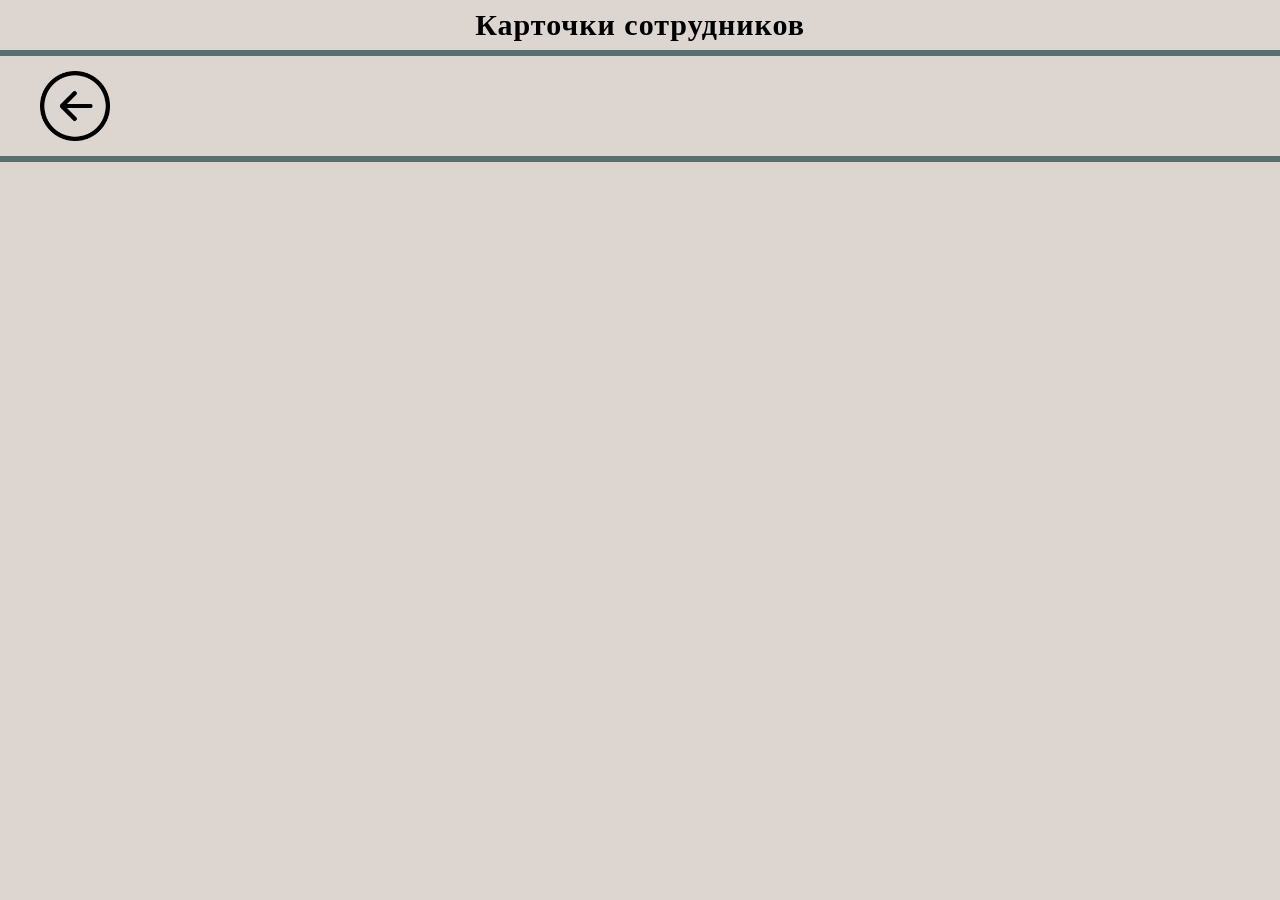
==== employee.html @ 7c92aaad "Add files via upload" ====
<!DOCTYPE html>
<html lang="en">
<head>
    <meta charset="UTF-8">
    <meta name="viewport" content="width=device-width, initial-scale=1.0">
    <title>Карточки сотрудников</title>
    <link id="style_" rel="stylesheet" href="main.css"></link>
</head>
<body>
    <div class="Head">
        <p class="NamePR">Карточки сотрудников</p>
    </div>
    <div class="Buttons">
        <a class="Back_button" href="index.html"><img  class="Back_button" src="SideIMG/Back_button.png"></a>
    </div>
    <div class="employee">

    </div>
</body>
</html>
---- main.css ----
*{
    margin: 0;
    padding: 0;
}
@font-face {
    font-family: Montserrat;
    src: url('FontFamily/Montserrat/Montserrat-Black.ttf');
}
@font-face {
    font-family: Open Sans;
    src: url('FontFamily/Open_Sans/OpenSans-Italic-VariableFont_wdth,wght.ttf');
}
body, button{
    background-color: #ddd5d0;
    color: black;
    font-family: 'Open Sans';
    font-size: 20px;
    font-weight: 500;
}
.Head{
    height: 50px;
    border-bottom: 6px solid #586f6b;
    display: flex;
    justify-content: center;
    align-items: center;
}
.NamePR{
    font-family: 'Motserrat';
    font-size: 30px;
    letter-spacing: 1px;
    font-weight: 900;
}
.Buttons{
    height: 100px;
    border-bottom: 6px solid #586f6b;
    display: flex;
    justify-content: center;
    align-items: center;
    }
.button1, .button2, .button3{
    color: black;
    background-color: #b8b8aa;
    border: none;
    border-radius: 15px;
    margin: 80px;
    padding: 20px;
    text-align: center;
    min-width: 300px;
    text-decoration: none;
    cursor: pointer;
}
.button1{
    right: 10px;
}
.button3{
    right: 10px;
}
.button1:visited, .button2:visited, .button3:visited{
    color: black;
}
.Back_button{
    margin-right: auto;
    margin-left: 20px;
    height: 70px;
    transition: filter 0.3s ease;
}
.Back_button:hover img {
    filter: invert(1);
}
.button_FIO{
    cursor: pointer;
    width: 300px;
    height: 60px;
    margin: 20px;
    background-color: #b8b8aa;
    border-radius: 15px;
    border-color: #b8b8aa;
}

.columns {
    overflow-y: auto;
    display: flex;
    border: 6px solid #586f6b;
    border-radius: 30px;
    margin: 8px;
    margin-top: 15px;
    box-sizing: border-box; 
    height: 800px;
}
.info, #Count{
    flex-shrink: 0;
    margin: 10px;
    margin-top: 40px;
    height: 700px;
    width: 350px;
    border: black solid 2px;
}
#Count{
    background-color: #b8b8aa;
    transition: background-color 0.2s ease;
}
#Count:hover{
    background-color: #586f6b;
}
.pole{
    height: 70px;
    width: 350px;
    background: transparent;
    border: none;
    outline: none;
    text-align: center;
    font-size: 24px;
    cursor: pointer;
    display: inline-block;
    vertical-align: middle;
}
.pole:disabled{
    color: black;
    cursor: default;
}
.J_tirle,.fio{
    display: flex;
    align-items: center;
}
.button_removeFIO,.button_remove{
    right: 0;
    border: none;
    color: #A60000;
    margin-right: 10px;
    cursor: pointer;
}
.button_remove{
    top: 0;
    color:#b8b8aa;
}
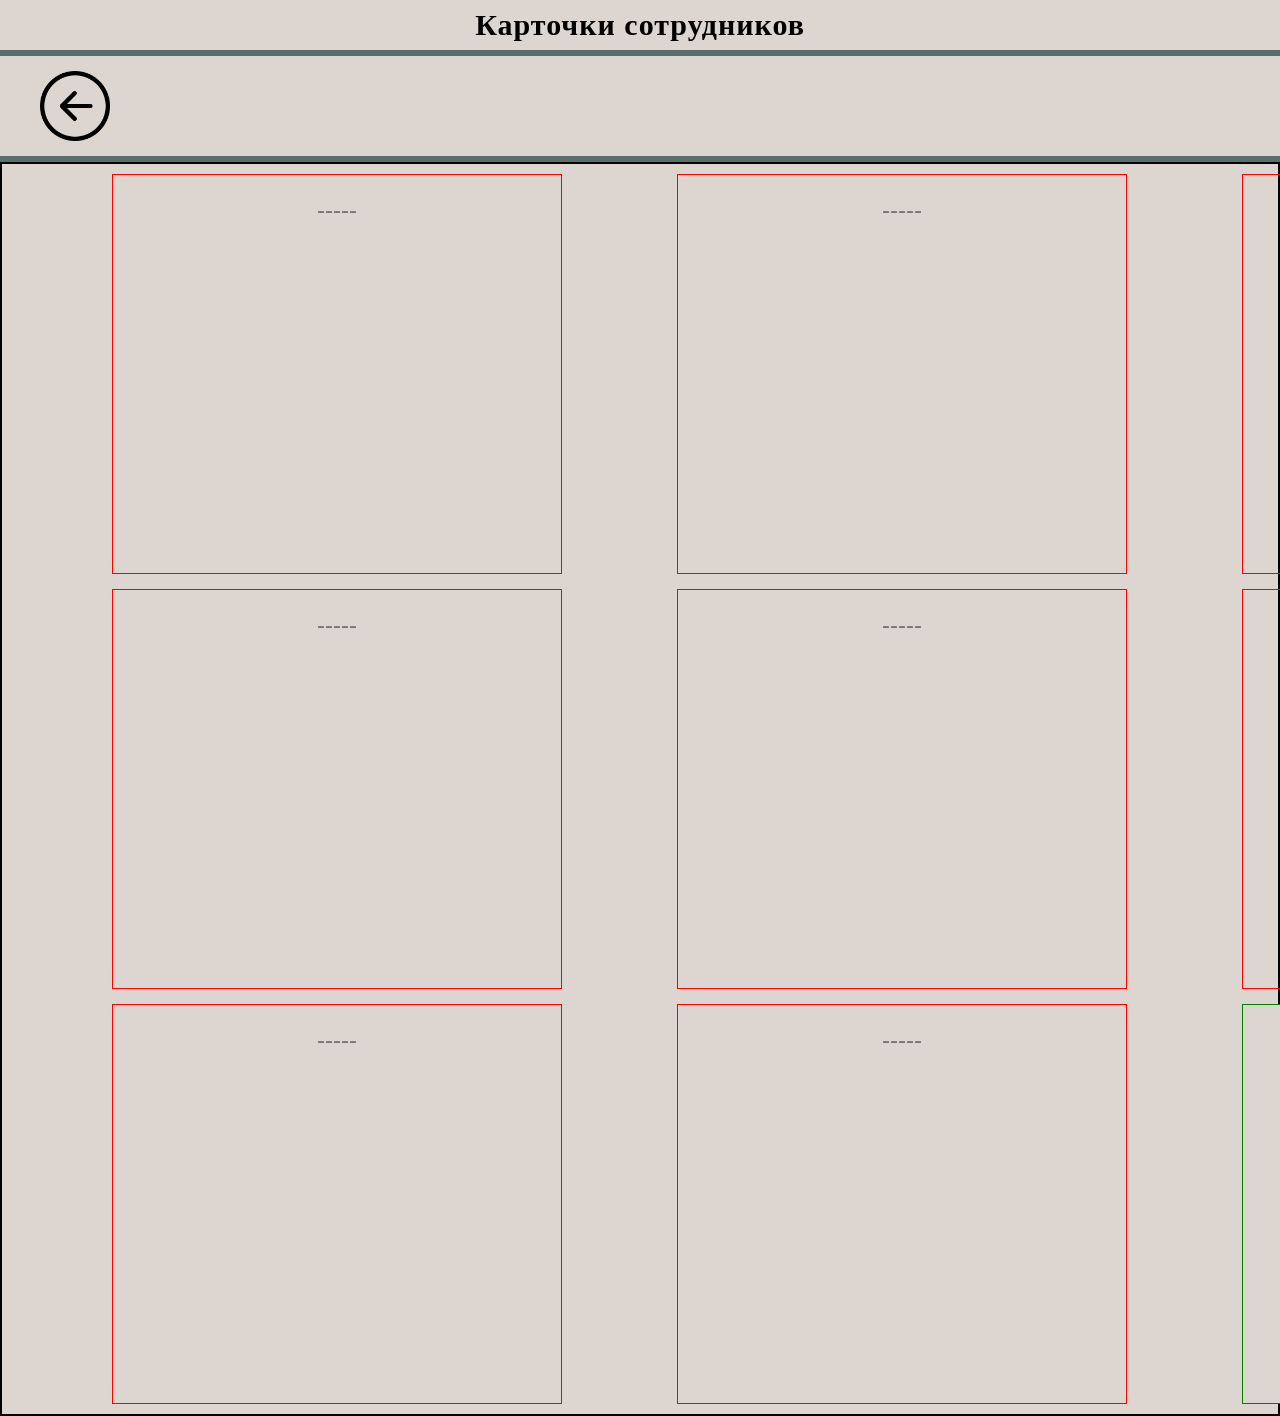
==== commit 49f72e35: "Add files via upload" ====
--- a/employee.html
+++ b/employee.html
@@ -14,7 +14,8 @@
         <a class="Back_button" href="index.html"><img  class="Back_button" src="SideIMG/Back_button.png"></a>
     </div>
     <div class="employee">
-
+        
     </div>
+    <script src="main.js"></script>
 </body>
 </html>
--- a/main.css
+++ b/main.css
@@ -9,6 +9,13 @@
 @font-face {
     font-family: Open Sans;
     src: url('FontFamily/Open_Sans/OpenSans-Italic-VariableFont_wdth,wght.ttf');
+}
+html::-webkit-scrollbar {
+    display: none;
+}
+html {
+    scrollbar-width: none;
+    -ms-overflow-style: none; 
 }
 body, button{
     background-color: #ddd5d0;
@@ -133,3 +140,40 @@
     top: 0;
     color:#b8b8aa;
 }
+/* ------------------Страничка employe------------------*/
+.employee {
+    margin: 0;
+    width: 100%;
+    height: auto;
+    border: black 2px solid;
+    padding: 10px;
+    box-sizing: border-box;
+    display: grid; 
+    grid-template-columns: repeat(3, 1fr); 
+    gap: 15px; 
+    
+}
+.humans, .button_EM {
+    width: 450px; 
+    height: 400px;
+    margin-left: 100px;
+    box-sizing: border-box;
+    display: flex;
+    flex-direction: column;
+    align-items: center; 
+    text-align: center;
+    border: red 1px solid;
+}
+.Hum_pole {
+    color: black;
+    width: 100%; 
+    margin: 0; 
+    padding: 10px;
+    box-sizing: border-box;
+    border: black 2px solid;
+    text-align: center;
+}
+.button_EM{
+    border: green 1px solid;
+    cursor: pointer;
+}
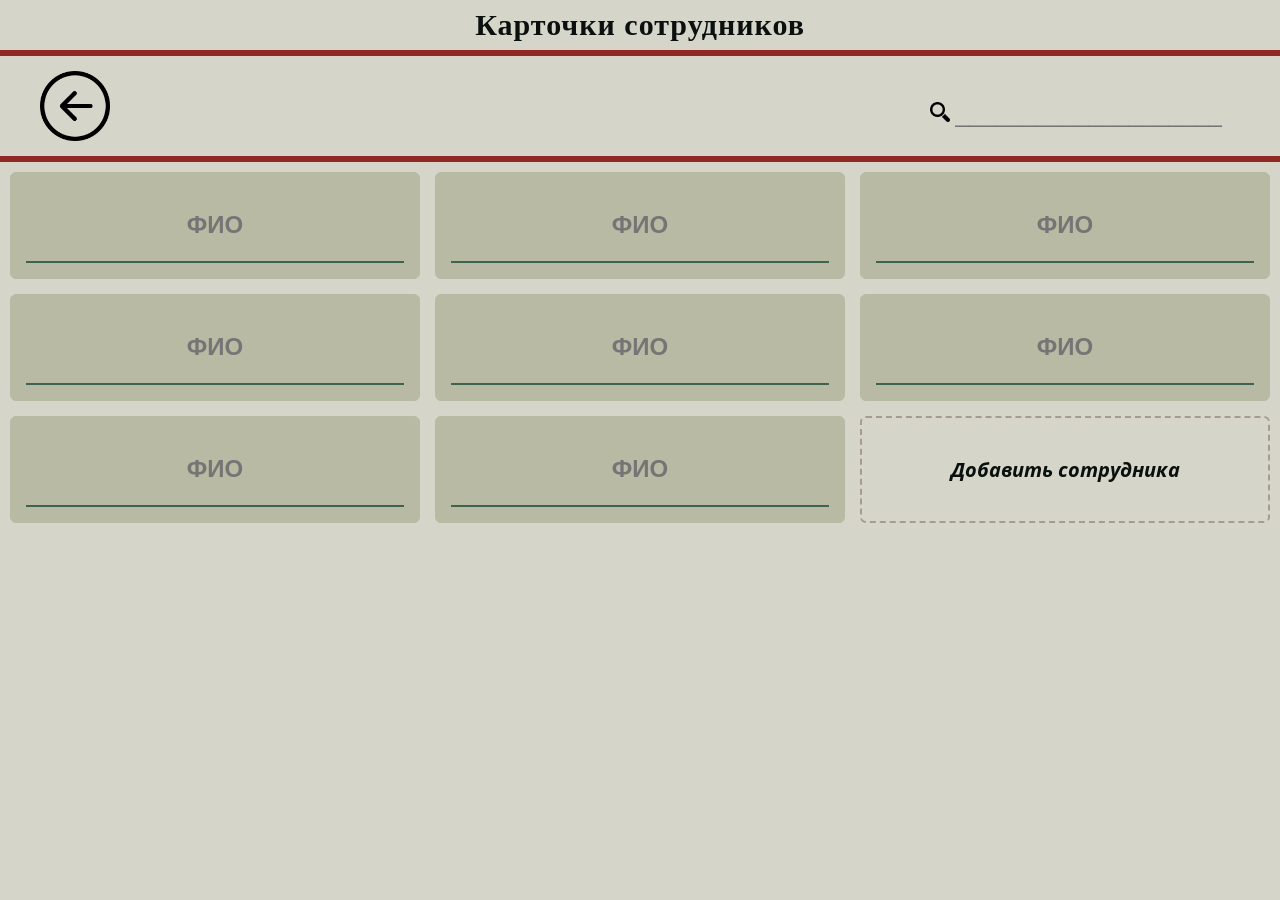
==== commit 2fdef04a: "Add files via upload" ====
--- a/employee.html
+++ b/employee.html
@@ -12,9 +12,12 @@
     </div>
     <div class="Buttons">
         <a class="Back_button" href="index.html"><img  class="Back_button" src="SideIMG/Back_button.png"></a>
+        <div>
+            <img  class="searchIMG" src="SideIMG/search.png">
+            <input class='search' placeholder="____________________" maxlength="45">
+        </div>
     </div>
     <div class="employee">
-        
     </div>
     <script src="main.js"></script>
 </body>
--- a/main.css
+++ b/main.css
@@ -18,15 +18,15 @@
     -ms-overflow-style: none; 
 }
 body, button{
-    background-color: #ddd5d0;
-    color: black;
+    background-color: #D6D5C9;
+    color: #0A100D;
     font-family: 'Open Sans';
     font-size: 20px;
     font-weight: 500;
 }
 .Head{
     height: 50px;
-    border-bottom: 6px solid #586f6b;
+    border-bottom: 6px solid #902923;
     display: flex;
     justify-content: center;
     align-items: center;
@@ -39,14 +39,13 @@
 }
 .Buttons{
     height: 100px;
-    border-bottom: 6px solid #586f6b;
+    border-bottom: 6px solid #902923;
     display: flex;
     justify-content: center;
     align-items: center;
     }
 .button1, .button2, .button3{
-    color: black;
-    background-color: #b8b8aa;
+    background-color: #B9BAA3; color: black;
     border: none;
     border-radius: 15px;
     margin: 80px;
@@ -55,44 +54,35 @@
     min-width: 300px;
     text-decoration: none;
     cursor: pointer;
-}
-.button1{
-    right: 10px;
-}
-.button3{
-    right: 10px;
-}
-.button1:visited, .button2:visited, .button3:visited{
-    color: black;
-}
+    transition:  0.3s ease;
+}
+.button1:hover, .button2:hover, .button3:hover{
+    background-color: #A22C29 !important; color: #D6D5C9 !important;
+    transform: scale(1.02);
+}
+.button1, .button3{right: 10px;}
+.button1:visited, .button2:visited, .button3:visited{color: #0A100D;}
+/* ------------------Страничка position------------------*/
 .Back_button{
     margin-right: auto;
     margin-left: 20px;
     height: 70px;
     transition: filter 0.3s ease;
 }
-.Back_button:hover img {
-    filter: invert(1);
-}
-.button_FIO{
-    cursor: pointer;
-    width: 300px;
-    height: 60px;
-    margin: 20px;
-    background-color: #b8b8aa;
-    border-radius: 15px;
-    border-color: #b8b8aa;
-}
-
+.Back_button:hover img {filter: invert(1); transform: scale(1.02);}
 .columns {
     overflow-y: auto;
     display: flex;
-    border: 6px solid #586f6b;
+    border: 6px solid #902923;
     border-radius: 30px;
     margin: 8px;
     margin-top: 15px;
     box-sizing: border-box; 
     height: 800px;
+}
+.info{
+    background-color: #B9BAA3;
+    border-radius: 5px;
 }
 .info, #Count{
     flex-shrink: 0;
@@ -100,14 +90,33 @@
     margin-top: 40px;
     height: 700px;
     width: 350px;
-    border: black solid 2px;
+    border: none 2px solid;
 }
 #Count{
-    background-color: #b8b8aa;
-    transition: background-color 0.2s ease;
+    background-color: none;
+    transition: 0.5s ease;
+    border: #A39B94 2px dashed;
+    border-radius: 5px;
 }
 #Count:hover{
-    background-color: #586f6b;
+    background-color: #A22C29; color: #D6D5C9;
+    border: #902923 solid;
+    transform: scale(1.01);
+}
+.button_FIO{
+    cursor: pointer;
+    width: 300px;
+    height: 60px;
+    margin: 20px;
+    background-color: #D6D5C9; color:#0A100D;
+    border-radius: 15px;
+    border-color: none;
+    transition: 0.3s ease;
+}
+.button_FIO:hover{
+    background-color: #A22C29; color: #D6D5C9;
+    border: #902923 solid;
+    transform: scale(1.02);
 }
 .pole{
     height: 70px;
@@ -120,6 +129,7 @@
     cursor: pointer;
     display: inline-block;
     vertical-align: middle;
+    border-bottom: #0A100D 2px inset;
 }
 .pole:disabled{
     color: black;
@@ -132,48 +142,213 @@
 .button_removeFIO,.button_remove{
     right: 0;
     border: none;
-    color: #A60000;
+    background-color: transparent; color: #333333;
     margin-right: 10px;
     cursor: pointer;
-}
-.button_remove{
-    top: 0;
-    color:#b8b8aa;
+    margin-top: 25px;
+    padding-bottom: 18px;
+    border-bottom: #0A100D 2px inset;
+    transition: 0.2s ease;
+}
+.button_remove:hover,.button_removeFIO:hover {
+    color: #902923;
 }
 /* ------------------Страничка employe------------------*/
+.searchIMG{
+    height: auto;
+    width: 20px;
+}
+.search{
+    height: 70px;
+    width: 350px;
+    background: transparent;
+    border: none;
+    outline: none;
+    text-align: left;
+    font-size: 24px;
+    cursor: pointer;
+    margin-right: -25px;
+    margin-top: 15px;
+}
+.search:disabled{
+    color: black;
+    cursor: default;
+}
 .employee {
     margin: 0;
     width: 100%;
     height: auto;
-    border: black 2px solid;
     padding: 10px;
     box-sizing: border-box;
     display: grid; 
     grid-template-columns: repeat(3, 1fr); 
     gap: 15px; 
-    
-}
-.humans, .button_EM {
-    width: 450px; 
-    height: 400px;
-    margin-left: 100px;
+    align-items: start;
+}
+.humans-close {
+  position: absolute;
+  top: 15px;
+  right: 15px;
+  background: transparent;
+  border: none;
+  cursor: pointer;
+  font-size: 28px;
+  color: #333333;
+  transition: 0.3s ease;
+}
+.humans-delete{
+    right: 0;
+    border: none;
+    background-color: transparent; color: #333333;
+    margin-left: 10px;
+    cursor: pointer;
+    padding-bottom: 18px;
+    transition: 0.2s ease;
+}
+.btn-delete-skill{
+    color: #333333;
+    border: none;
+    transition: 0.2s ease;
+    margin-right: 2px;
+    margin-left: 5px;
+}
+.humans-close:hover, .humans-delete:hover,.btn-delete-skill:hover {
+  color: #A22C29;
+}
+.humans.closed .humans-close, .humans.closed .humans-delete {
+  display: none;
+}
+.humans:not(.closed) .humans-close, .humans-delete:not(.closed) .humans-delete {
+  display: block; 
+}
+.humans {
+    position: relative;
+    color: #F9EDCC;
+    height: auto;
+    padding: 0;
     box-sizing: border-box;
     display: flex;
     flex-direction: column;
+    align-items: flex-start; 
+    text-align: left;
+    border: #B9BAA3 1px solid;
+    background: #B9BAA3;
+    border-radius: 6px;
+    cursor: pointer;
+    overflow: hidden;
+    transition: background-color 0.4s ease;
+}
+.humans-header {
+    width: 100%;
+    padding: 15px 15px 5px 15px;
+    box-sizing: border-box;
+    transition: background-color 0.4s ease;
+}
+.humans:hover{
+    background-color: #A22C29;
+}
+.humans-header .pole {
+    color: #0A100D;
+    transition: background-color 0.4s ease;
+}
+.humans:not(.closed) { background-color: #D6D5C9; }
+.humans:not(.closed) .humans-header { background-color: #D6D5C9;} 
+.humans:not(.closed) .humans-header .pole {
+    background-color: transparent !important;
+    border: transparent 1px solid !important;
+    color: #333333 !important;
+}
+.humans-body {
+    width: 100%;
+    box-sizing: border-box;
+    display: grid;
+    grid-template-rows: 0fr;
+    transition: grid-template-rows 0.4s ease, padding 0.4s ease;
+    padding: 0 15px;
+}
+.humans:not(.closed) .humans-body {
+    grid-template-rows: 1fr;
+    padding: 15px;
+}
+.humans-body-content {
+    overflow: hidden;
+    display: flex;
+    flex-direction: column;
+}
+.button_EM {
+    color: #0A100D;
+    padding: 15px;
+    box-sizing: border-box;
+    display: flex;
+    flex-direction: column;
+    text-align: left;
+    border-radius: 6px;
+    justify-content: center;
+    align-items: center;
+    border: #A39B94 2px dashed;
+    background: transparent;
+    cursor: pointer;
+    font-weight: bold;
+    min-height: 107px;
+    transition: 0.5s ease;
+}
+.button_EM:hover {
+    background-color: #A22C29; 
+    color: #D6D5C9;
+    border: #902923 solid;
+}
+.humansStatIn {
+    display: flex;
     align-items: center; 
-    text-align: center;
-    border: red 1px solid;
-}
-.Hum_pole {
-    color: black;
+    justify-content: space-between;
+    width: 100%;
+    margin-top: 6px;
+}
+.humansStatIn label {
+    white-space: nowrap; 
+    color: #333;
+    width: 140px;
+    flex-shrink: 0; 
+}
+.humansStatIn .pole {
+    width: 100%;
+    border: none;
+    background: transparent;
+    font-family: inherit;
+    text-align: right;
+}
+.humansStatIn .pole:focus {
+    outline: none;
+}
+.humansStatIn label, .humansStatIn .pole, .humansStatIn select {
+    font-size: 18px;          
+    line-height: 1.2;         
+}
+.button_CH {
     width: 100%; 
-    margin: 0; 
-    padding: 10px;
-    box-sizing: border-box;
-    border: black 2px solid;
-    text-align: center;
-}
-.button_EM{
-    border: green 1px solid;
-    cursor: pointer;
+    text-align: center; 
+    box-sizing: border-box; 
+    margin-top: 15px;
+    margin-bottom: 5px;
+    padding: 8px;
+    border: #4A4A4A 1px solid;
+    background-color: transparent;
+    border-radius: 4px;
+    cursor: pointer;
+    font-size: 14px;
+    color: #333;
+}
+.list-for-humans{
+    background-color: #B9BAA3;
+    background-color: transparent;
+    border: transparent;
+    outline: none;
+    cursor: pointer;
+}
+.list-for-humans option{
+    background-color: #D6D5C9 ;
+    color:#0A100D ;
+}
+.list-for-humans option:disabled {
+    background-color: #B9BAA3 ;
 }
